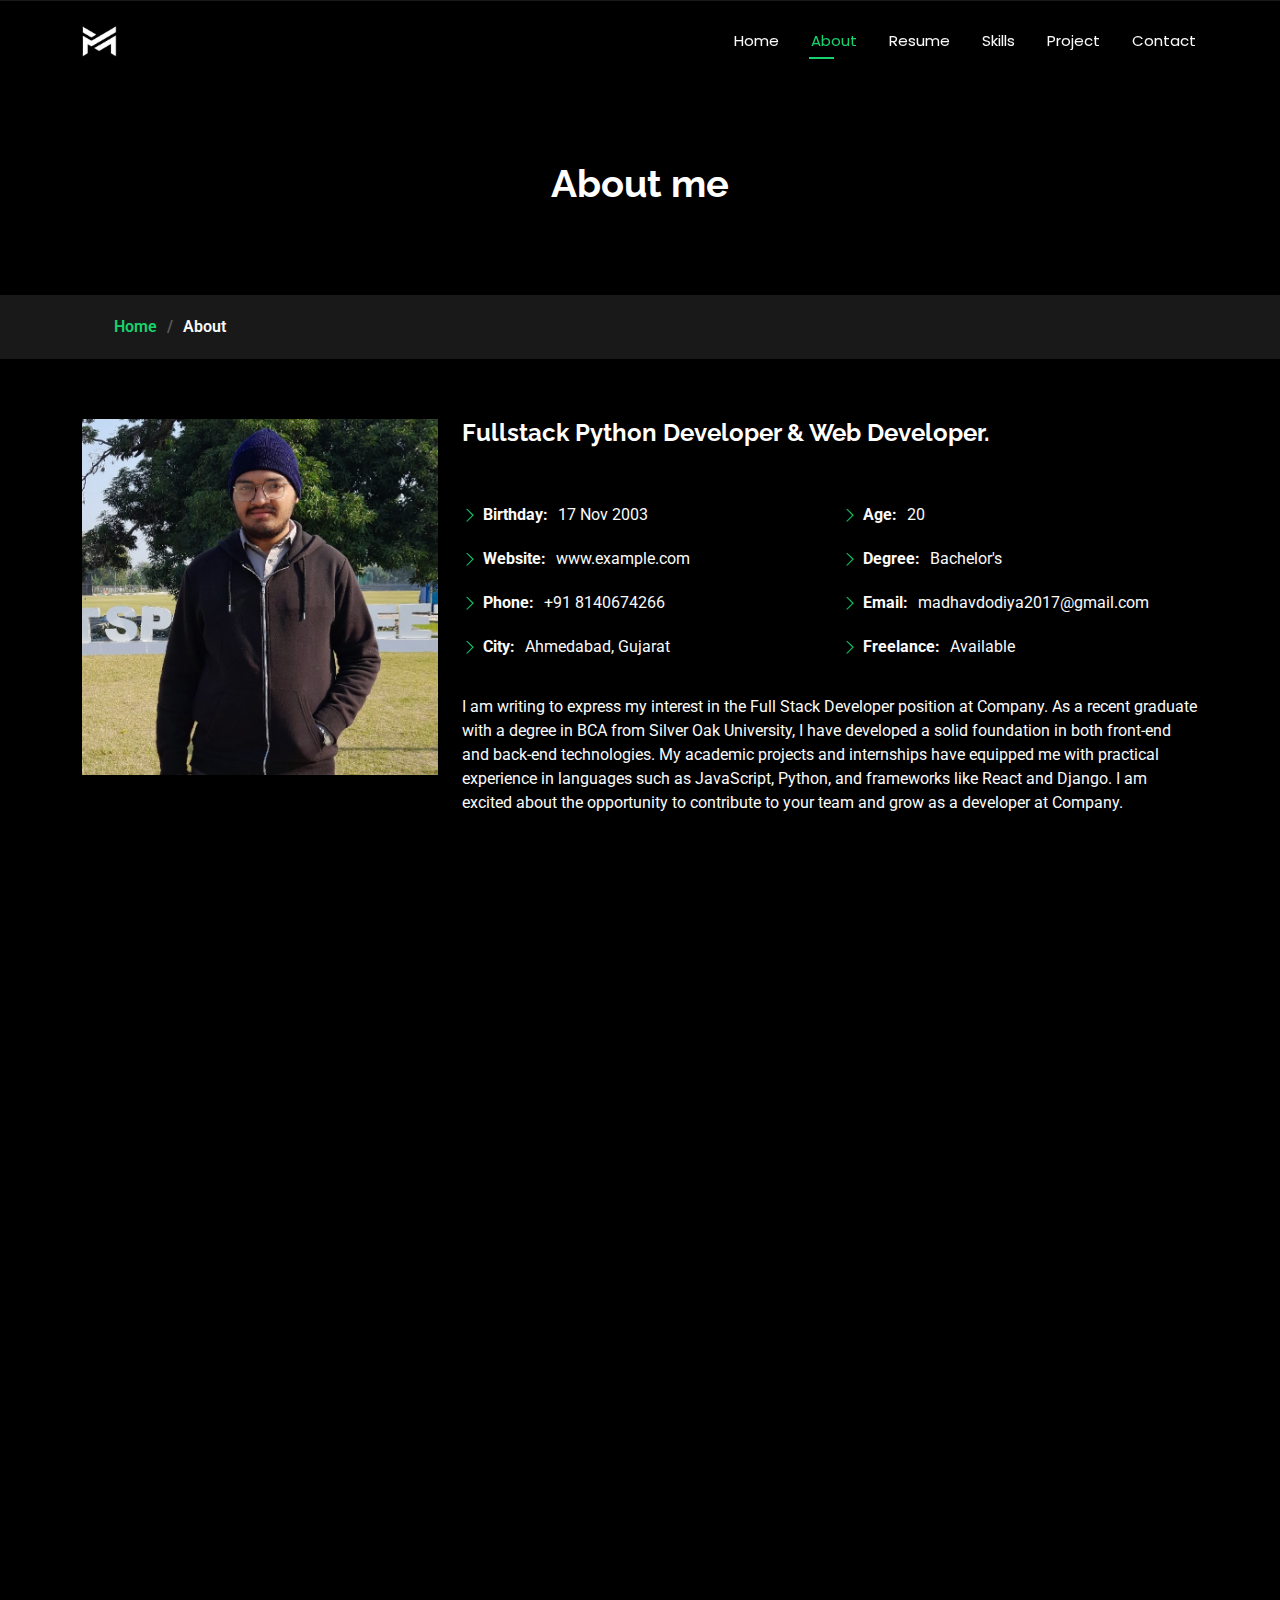
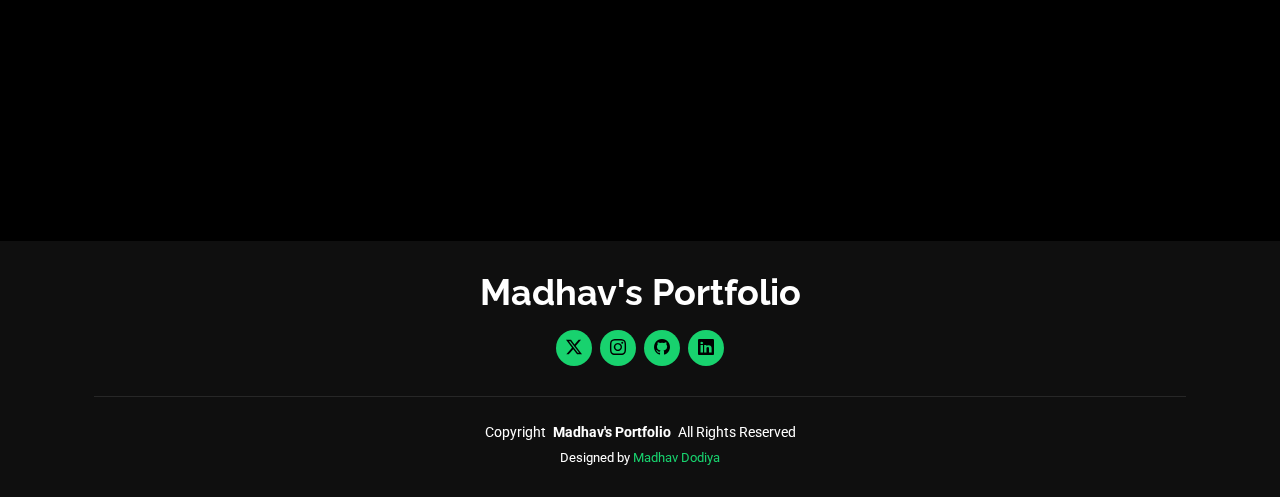
==== about.html @ 52993770 "first commit" ====
<!DOCTYPE html>
<html lang="en">

<head>
  <meta charset="utf-8">
  <meta content="width=device-width, initial-scale=1.0" name="viewport">
  <title>About</title>
  <meta name="description" content="">
  <meta name="keywords" content="">

  <!-- Favicons -->
  <link href="assets/img/favicon.png" rel="icon">
  <link href="assets/img/apple-touch-icon.png" rel="apple-touch-icon">

  <!-- Fonts -->
  <link href="https://fonts.googleapis.com" rel="preconnect">
  <link href="https://fonts.gstatic.com" rel="preconnect" crossorigin>
  <link
    href="https://fonts.googleapis.com/css2?family=Roboto:ital,wght@0,100;0,300;0,400;0,500;0,700;0,900;1,100;1,300;1,400;1,500;1,700;1,900&family=Poppins:ital,wght@0,100;0,200;0,300;0,400;0,500;0,600;0,700;0,800;0,900;1,100;1,200;1,300;1,400;1,500;1,600;1,700;1,800;1,900&family=Raleway:ital,wght@0,100;0,200;0,300;0,400;0,500;0,600;0,700;0,800;0,900;1,100;1,200;1,300;1,400;1,500;1,600;1,700;1,800;1,900&display=swap"
    rel="stylesheet">

  <!-- Vendor CSS Files -->
  <link href="assets/vendor/bootstrap/css/bootstrap.min.css" rel="stylesheet">
  <link href="assets/vendor/bootstrap-icons/bootstrap-icons.css" rel="stylesheet">
  <link href="assets/vendor/aos/aos.css" rel="stylesheet">
  <link href="assets/vendor/swiper/swiper-bundle.min.css" rel="stylesheet">
  <link href="assets/vendor/glightbox/css/glightbox.min.css" rel="stylesheet">

  <!-- Main CSS File -->
  <link href="assets/css/main.css" rel="stylesheet">

  <!-- =======================================================
  * Template Name: Personal
  * Template URL: https://bootstrapmade.com/personal-free-resume-bootstrap-template/
  * Updated: Aug 07 2024 with Bootstrap v5.3.3
  * Author: BootstrapMade.com
  * License: https://bootstrapmade.com/license/
  ======================================================== -->
</head>

<body class="about-page">

  <header id="header" class="header d-flex align-items-center fixed-top">
    <div class="container-fluid container-xl position-relative d-flex align-items-center justify-content-between">

      <a href="index.html" class="logo d-flex align-items-center">
        <!-- Uncomment the line below if you also wish to use an image logo -->
        <img src="assets/img/M.png" alt="">
        <!-- <h1 class="sitename">Madhav</h1> -->
      </a>

      <nav id="navmenu" class="navmenu">
        <ul>
          <li><a href="index.html">Home</a></li>
          <li><a href="about.html" class="active">About</a></li>
          <li><a href="resume.html">Resume</a></li>
          <li><a href="skill.html">Skills</a></li>
          <li><a href="project.html">Project</a></li>
          <li><a href="contact.html">Contact</a></li>
        </ul>
        <i class="mobile-nav-toggle d-xl-none bi bi-list"></i>
      </nav>

    </div>
  </header>

  <main class="main">

    <!-- Page Title -->
    <div class="page-title" data-aos="fade">
      <div class="heading">
        <div class="container">
          <div class="row d-flex justify-content-center text-center">
            <div class="col-lg-8">
              <h1>About me</h1>
              <!-- <p class="mb-0">Odio et unde deleniti. Deserunt numquam exercitationem. Officiis quo odio sint voluptas consequatur ut a odio voluptatem. Sit dolorum debitis veritatis natus dolores. Quasi ratione sint. Sit quaerat ipsum dolorem.</p> -->
            </div>
          </div>
        </div>
      </div>
      <nav class="breadcrumbs">
        <div class="container">
          <ol>
            <li><a href="index.html">Home</a></li>
            <li class="current">About</li>
          </ol>
        </div>
      </nav>
    </div><!-- End Page Title -->

    <!-- About Section -->
    <section id="about" class="about section">

      <div class="container" data-aos="fade-up" data-aos-delay="100">

        <div class="row gy-4 justify-content-center">
          <div class="col-lg-4">
            <img src="assets/img/pro pic 3.jpg" class="img-fluid" alt="">
          </div>
          <div class="col-lg-8 content">
            <h2>Fullstack Python Developer &amp; Web Developer.</h2>
            <p class="fst-italic py-3">
            </p>
            <div class="row">
              <div class="col-lg-6">
                <ul>
                  <li><i class="bi bi-chevron-right"></i> <strong>Birthday:</strong> <span>17 Nov 2003</span></li>
                  <li><i class="bi bi-chevron-right"></i> <strong>Website:</strong> <span>www.example.com</span></li>
                  <li><i class="bi bi-chevron-right"></i> <strong>Phone:</strong> <span>+91 8140674266</span></li>
                  <li><i class="bi bi-chevron-right"></i> <strong>City:</strong> <span>Ahmedabad, Gujarat</span></li>
                </ul>
              </div>
              <div class="col-lg-6">
                <ul>
                  <li><i class="bi bi-chevron-right"></i> <strong>Age:</strong> <span>20</span></li>
                  <li><i class="bi bi-chevron-right"></i> <strong>Degree:</strong> <span>Bachelor's</span></li>
                  <li><i class="bi bi-chevron-right"></i> <strong>Email:</strong>
                    <span>madhavdodiya2017@gmail.com</span>
                  </li>
                  <li><i class="bi bi-chevron-right"></i> <strong>Freelance:</strong> <span>Available</span></li>
                </ul>
              </div>
            </div>
            <p class="py-3">
              I am writing to express my interest in the Full Stack Developer position at Company. As a recent graduate
              with a degree in BCA from Silver Oak University, I have developed a solid foundation in both front-end and
              back-end technologies. My academic projects and internships have equipped me with practical experience in
              languages such as JavaScript, Python, and frameworks like React and Django. I am excited about the
              opportunity to contribute to your team and grow as a developer at Company.
            </p>
          </div>
        </div>

      </div>

    </section><!-- /About Section -->

    <!-- Stats Section -->
    <!-- <section id="stats" class="stats section">

      <div class="container" data-aos="fade-up" data-aos-delay="100">

        <div class="row gy-4">

          <div class="col-lg-3 col-md-6 d-flex flex-column align-items-center">
            <i class="bi bi-emoji-smile"></i>
            <div class="stats-item">
              <span data-purecounter-start="0" data-purecounter-end="232" data-purecounter-duration="1" class="purecounter"></span>
              <p>Happy Clients</p>
            </div>
          </div>End Stats Item

          <div class="col-lg-3 col-md-6 d-flex flex-column align-items-center">
            <i class="bi bi-journal-richtext"></i>
            <div class="stats-item">
              <span data-purecounter-start="0" data-purecounter-end="521" data-purecounter-duration="1" class="purecounter"></span>
              <p>Projects</p>
            </div>
          </div><!-- End Stats Item -->

    <!-- <div class="col-lg-3 col-md-6 d-flex flex-column align-items-center">
            <i class="bi bi-headset"></i>
            <div class="stats-item">
              <span data-purecounter-start="0" data-purecounter-end="1463" data-purecounter-duration="1" class="purecounter"></span>
              <p>Hours Of Support</p>
            </div>
          </div> End Stats Item -->

    <!-- <div class="col-lg-3 col-md-6 d-flex flex-column align-items-center">
            <i class="bi bi-people"></i>
            <div class="stats-item">
              <span data-purecounter-start="0" data-purecounter-end="15" data-purecounter-duration="1" class="purecounter"></span>
              <p>Hard Workers</p>
            </div>
          </div> End Stats Item -->

    <!-- </div>

      </div>

    </section>  -->
    <!-- /Stats Section -->

    <!-- Skills Section -->
    <section id="skills" class="skills section">

      <!-- Section Title -->
      <div class="container section-title" data-aos="fade-up">
        <h2>Skills</h2>
        <div><span>My</span> <span class="description-title">Skills</span></div>
      </div><!-- End Section Title -->

      <div class="container" data-aos="fade-up" data-aos-delay="100">

        <div class="row skills-content skills-animation">

          <div class="col-lg-6">

            <div class="progress">
              <span class="skill"><span>HTML</span> <i class="val">100%</i></span>
              <div class="progress-bar-wrap">
                <div class="progress-bar" role="progressbar" aria-valuenow="100" aria-valuemin="0" aria-valuemax="100">
                </div>
              </div>
            </div><!-- End Skills Item -->

            <div class="progress">
              <span class="skill"><span>CSS</span> <i class="val">90%</i></span>
              <div class="progress-bar-wrap">
                <div class="progress-bar" role="progressbar" aria-valuenow="90" aria-valuemin="0" aria-valuemax="100">
                </div>
              </div>
            </div><!-- End Skills Item -->

            <div class="progress">
              <span class="skill"><span>JavaScript</span> <i class="val">65%</i></span>
              <div class="progress-bar-wrap">
                <div class="progress-bar" role="progressbar" aria-valuenow="65" aria-valuemin="0" aria-valuemax="100">
                </div>
              </div>
            </div><!-- End Skills Item -->

            <div class="progress">
              <span class="skill"><span>jQuery</span> <i class="val">75%</i></span>
              <div class="progress-bar-wrap">
                <div class="progress-bar" role="progressbar" aria-valuenow="75" aria-valuemin="0" aria-valuemax="100">
                </div>
              </div>
            </div><!-- End Skills Item -->

            <div class="progress">
              <span class="skill"><span>React Js</span> <i class="val">70%</i></span>
              <div class="progress-bar-wrap">
                <div class="progress-bar" role="progressbar" aria-valuenow="70" aria-valuemin="0" aria-valuemax="100">
                </div>
              </div>
            </div><!-- End Skills Item -->

          </div>

          <div class="col-lg-6">

            <div class="progress">
              <span class="skill"><span>C/C++</span> <i class="val">80%</i></span>
              <div class="progress-bar-wrap">
                <div class="progress-bar" role="progressbar" aria-valuenow="80" aria-valuemin="0" aria-valuemax="100">
                </div>
              </div>
            </div><!-- End Skills Item -->

            <div class="progress">
              <span class="skill"><span>Python</span> <i class="val">80%</i></span>
              <div class="progress-bar-wrap">
                <div class="progress-bar" role="progressbar" aria-valuenow="80" aria-valuemin="0" aria-valuemax="100">
                </div>
              </div>
            </div><!-- End Skills Item -->

            <div class="progress">
              <span class="skill"><span>Django</span> <i class="val">90%</i></span>
              <div class="progress-bar-wrap">
                <div class="progress-bar" role="progressbar" aria-valuenow="90" aria-valuemin="0" aria-valuemax="100">
                </div>
              </div>
            </div><!-- End Skills Item -->

            <div class="progress">
              <span class="skill"><span>MySql</span> <i class="val">55%</i></span>
              <div class="progress-bar-wrap">
                <div class="progress-bar" role="progressbar" aria-valuenow="55" aria-valuemin="0" aria-valuemax="100">
                </div>
              </div>
            </div><!-- End Skills Item -->

            <div class="progress">
              <span class="skill"><span>Sql</span> <i class="val">50%</i></span>
              <div class="progress-bar-wrap">
                <div class="progress-bar" role="progressbar" aria-valuenow="50" aria-valuemin="0" aria-valuemax="100">
                </div>
              </div>
            </div><!-- End Skills Item -->

          </div>

        </div>

      </div>

    </section><!-- /Skills Section -->

    <!-- Interests Section -->
    <section id="interests" class="interests section">

      <!-- Section Title -->
      <div class="container section-title" data-aos="fade-up">
        <h2>Features</h2>
        <div><span>I'm</span> <span class="description-title">interested in</span></div>
      </div><!-- End Section Title -->

      <div class="container">

        <div class="row gy-4">

          <div class="col-lg-3 col-md-4" data-aos="fade-up" data-aos-delay="100">
            <div class="features-item">
              <i class="bi bi-eye" style="color: #ffbb2c;"></i>
              <h3><a href="" class="stretched-link">Machine Learning</a></h3>
            </div>
          </div><!-- End Feature Item -->

          <div class="col-lg-3 col-md-4" data-aos="fade-up" data-aos-delay="200">
            <div class="features-item">
              <i class="bi bi-infinity" style="color: #5578ff;"></i>
              <h3><a href="" class="stretched-link">Data Science</a></h3>
            </div>
          </div><!-- End Feature Item -->

          <div class="col-lg-3 col-md-4" data-aos="fade-up" data-aos-delay="300">
            <div class="features-item">
              <i class="bi bi-mortarboard" style="color: #e80368;"></i>
              <h3><a href="" class="stretched-link">Data Analyst</a></h3>
            </div>
          </div><!-- End Feature Item -->

          <div class="col-lg-3 col-md-4" data-aos="fade-up" data-aos-delay="400">
            <div class="features-item">
              <i class="bi bi-nut" style="color: #e361ff;"></i>
              <h3><a href="" class="stretched-link">AI/ML</a></h3>
            </div>
          </div><!-- End Feature Item -->

          <div class="col-lg-3 col-md-4" data-aos="fade-up" data-aos-delay="500">
            <div class="features-item">
              <i class="bi bi-shuffle" style="color: #47aeff;"></i>
              <h3><a href="" class="stretched-link">Backend</a></h3>
            </div>
          </div><!-- End Feature Item -->

          <div class="col-lg-3 col-md-4" data-aos="fade-up" data-aos-delay="600">
            <div class="features-item">
              <i class="bi bi-star" style="color: #ffa76e;"></i>
              <h3><a href="" class="stretched-link">Android Development</a></h3>
            </div>
          </div><!-- End Feature Item -->

          <div class="col-lg-3 col-md-4" data-aos="fade-up" data-aos-delay="900">
            <div class="features-item">
              <i class="bi bi-command" style="color: #b2904f;"></i>
              <h3><a href="" class="stretched-link">Blockchain</a></h3>
            </div>
          </div><!-- End Feature Item -->

          <div class="col-lg-3 col-md-4" data-aos="fade-up" data-aos-delay="1000">
            <div class="features-item">
              <i class="bi bi-dribbble" style="color: #b20969;"></i>
              <h3><a href="" class="stretched-link">AWS</a></h3>
            </div>
          </div><!-- End Feature Item -->

        </div>

      </div>

  </main>

  <footer id="footer" class="footer dark-background">
    <div class="container">
      <h3 class="sitename">Madhav's Portfolio</h3>
      <!-- <p>Et aut eum quis fuga eos sunt ipsa nihil. Labore corporis magni eligendi fuga maxime saepe commodi placeat.</p> -->
      <div class="social-links d-flex justify-content-center">
        <a href="https://x.com/MadhavDodiya3" target="_blank"><i class="bi bi-twitter-x"></i></a>
        <a href="https://www.instagram.com/madhav_dodiya_/" target="_blank"><i class="bi bi-instagram"></i></a>
        <a href="https://github.com/MadhavDodiya" target="_blank"><i class="bi bi-github"></i></a>
        <a href="https://www.linkedin.com/in/madhav-dodiya-510809233/" target="_blank"><i
            class="bi bi-linkedin"></i></a>
      </div>
      <div class="container">
        <div class="copyright">
          <span>Copyright</span> <strong class="px-1 sitename">Madhav's Portfolio</strong> <span>All Rights
            Reserved</span>
        </div>
        <div class="credits">
          <!-- All the links in the footer should remain intact. -->
          <!-- You can delete the links only if you've purchased the pro version. -->
          <!-- Licensing information: https://bootstrapmade.com/license/ -->
          <!-- Purchase the pro version with working PHP/AJAX contact form: [buy-url] -->
          Designed by <a href="">Madhav Dodiya</a>
        </div>
      </div>
    </div>
  </footer>

  <!-- Scroll Top -->
  <a href="#" id="scroll-top" class="scroll-top d-flex align-items-center justify-content-center"><i
      class="bi bi-arrow-up-short"></i></a>

  <!-- Preloader -->
  <div id="preloader"></div>

  <!-- Vendor JS Files -->
  <script src="assets/vendor/bootstrap/js/bootstrap.bundle.min.js"></script>
  <script src="assets/vendor/php-email-form/validate.js"></script>
  <script src="assets/vendor/aos/aos.js"></script>
  <script src="assets/vendor/typed.js/typed.umd.js"></script>
  <script src="assets/vendor/purecounter/purecounter_vanilla.js"></script>
  <script src="assets/vendor/waypoints/noframework.waypoints.js"></script>
  <script src="assets/vendor/swiper/swiper-bundle.min.js"></script>
  <script src="assets/vendor/glightbox/js/glightbox.min.js"></script>
  <script src="assets/vendor/imagesloaded/imagesloaded.pkgd.min.js"></script>
  <script src="assets/vendor/isotope-layout/isotope.pkgd.min.js"></script>

  <!-- Main JS File -->
  <script src="assets/js/main.js"></script>

</body>

</html>
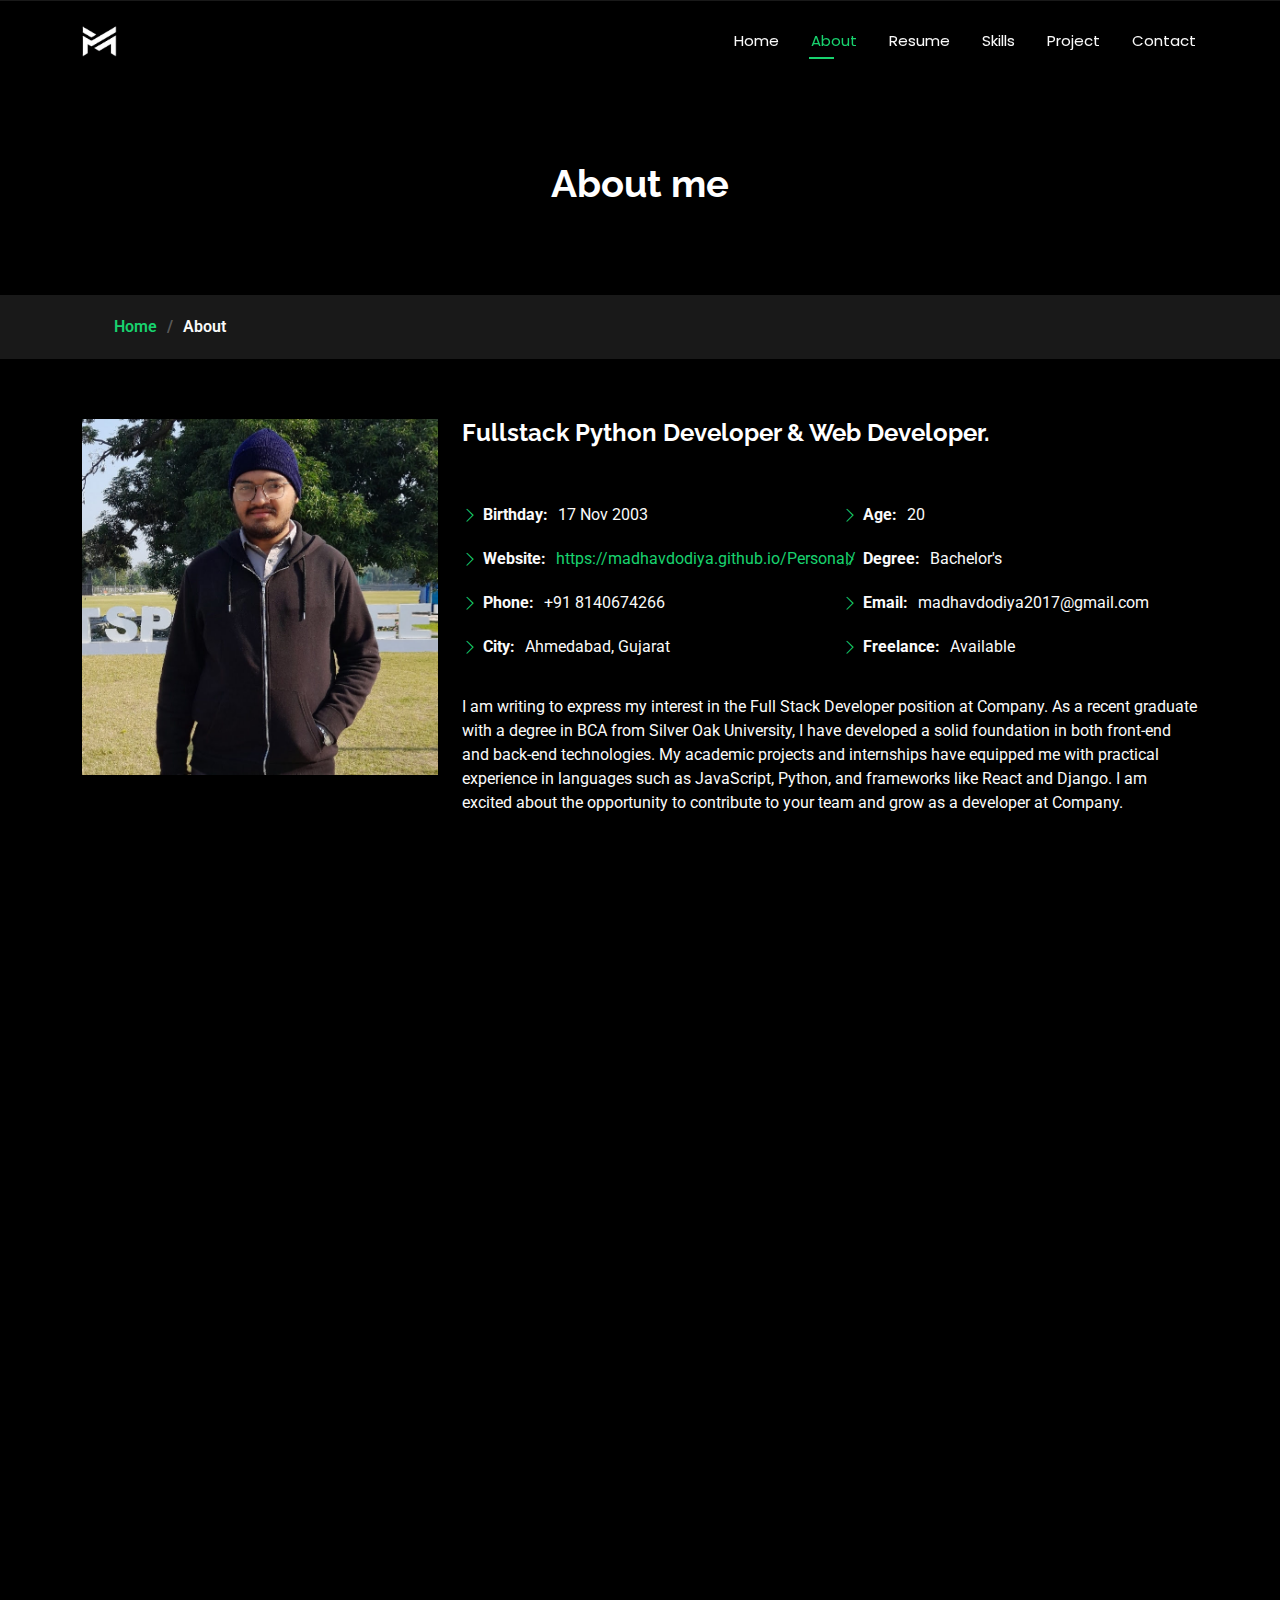
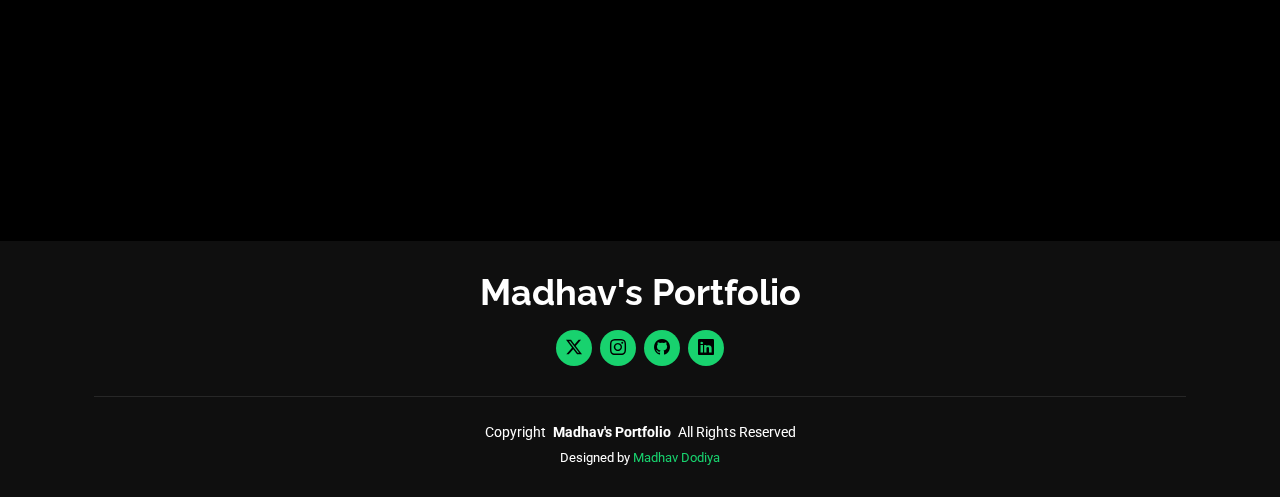
==== commit f0ca1e00: "at home" ====
--- a/about.html
+++ b/about.html
@@ -105,7 +105,7 @@
               <div class="col-lg-6">
                 <ul>
                   <li><i class="bi bi-chevron-right"></i> <strong>Birthday:</strong> <span>17 Nov 2003</span></li>
-                  <li><i class="bi bi-chevron-right"></i> <strong>Website:</strong> <span>www.example.com</span></li>
+                  <li><i class="bi bi-chevron-right"></i> <strong>Website:</strong> <a href="https://madhavdodiya.github.io/Personal/">https://madhavdodiya.github.io/Personal/</a></li>
                   <li><i class="bi bi-chevron-right"></i> <strong>Phone:</strong> <span>+91 8140674266</span></li>
                   <li><i class="bi bi-chevron-right"></i> <strong>City:</strong> <span>Ahmedabad, Gujarat</span></li>
                 </ul>
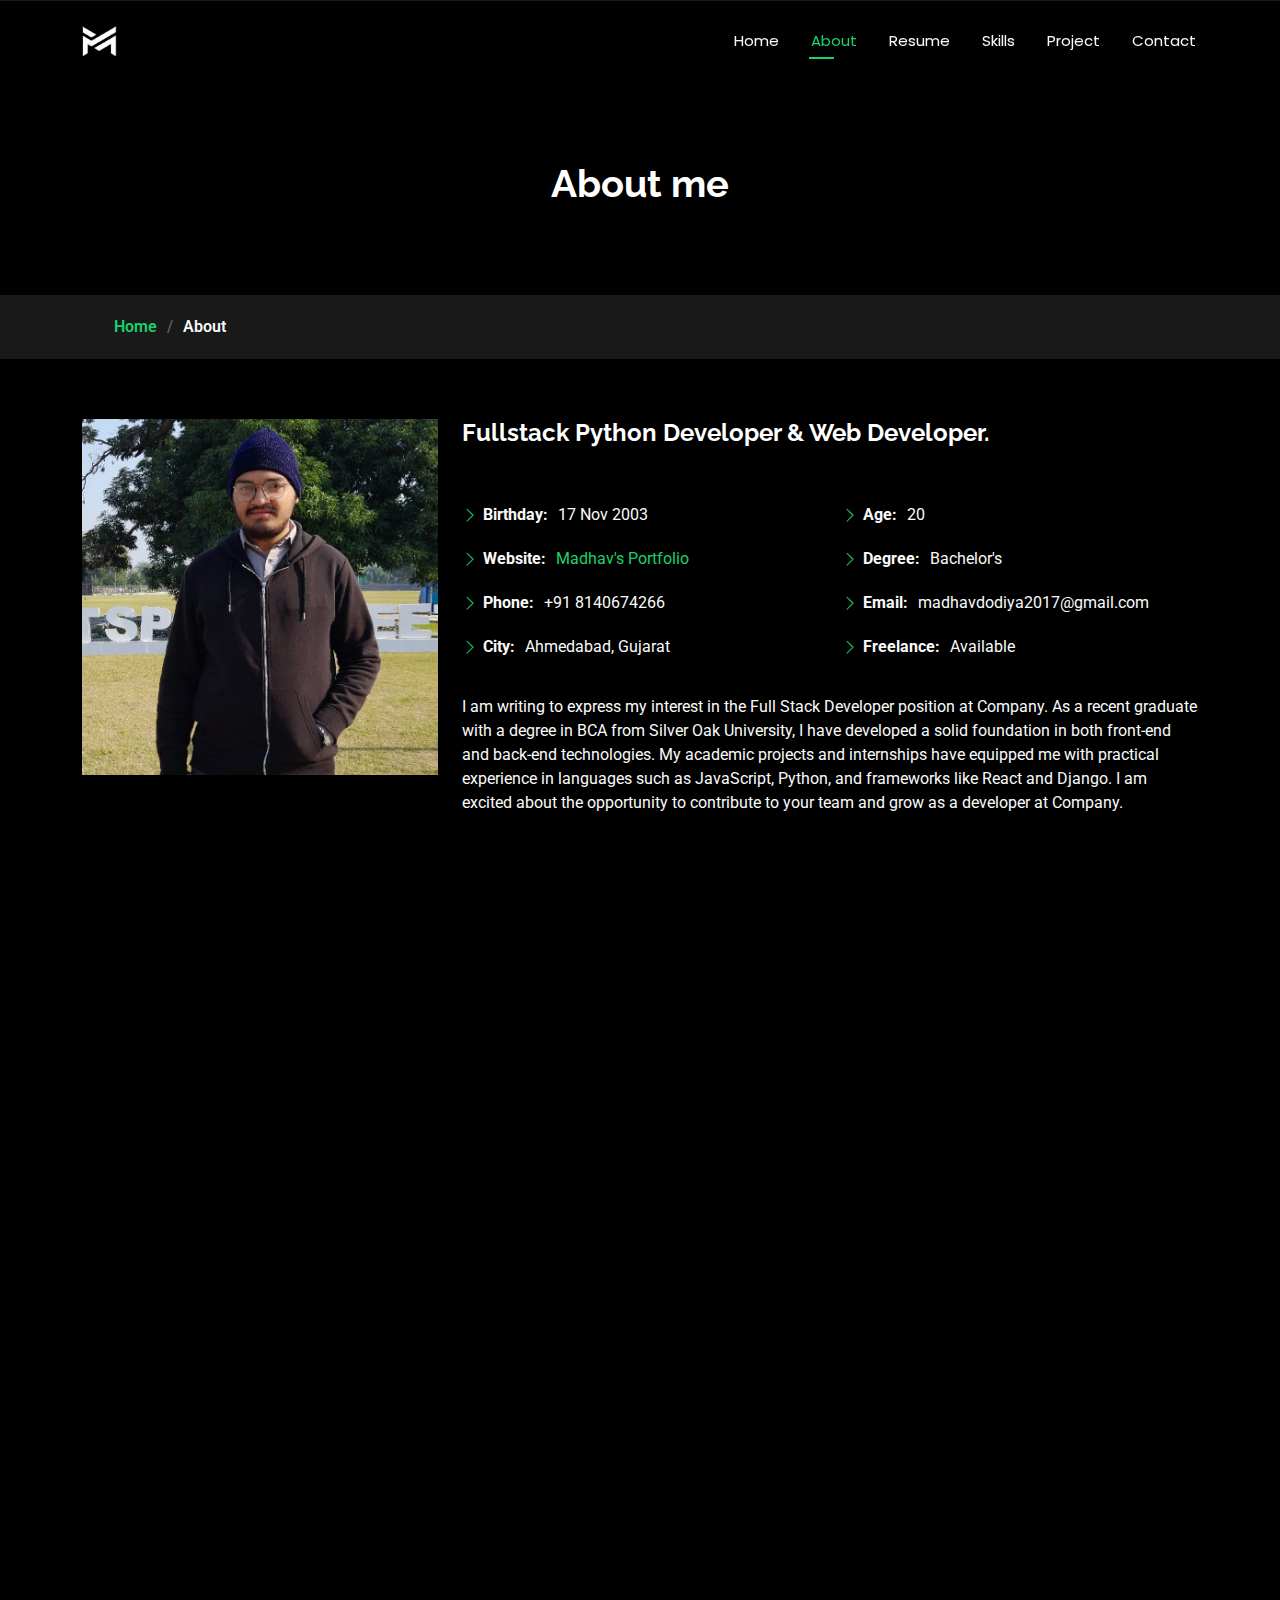
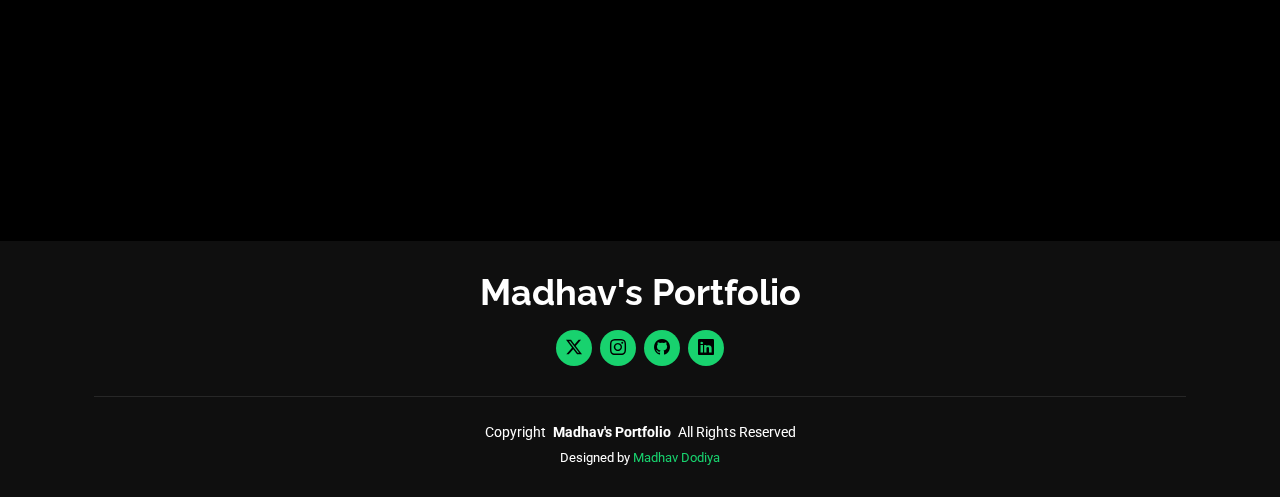
==== commit b310684e: "at home" ====
--- a/about.html
+++ b/about.html
@@ -28,14 +28,8 @@
 
   <!-- Main CSS File -->
   <link href="assets/css/main.css" rel="stylesheet">
-
-  <!-- =======================================================
-  * Template Name: Personal
-  * Template URL: https://bootstrapmade.com/personal-free-resume-bootstrap-template/
-  * Updated: Aug 07 2024 with Bootstrap v5.3.3
-  * Author: BootstrapMade.com
-  * License: https://bootstrapmade.com/license/
-  ======================================================== -->
+  <style>
+  </style>
 </head>
 
 <body class="about-page">
@@ -105,7 +99,8 @@
               <div class="col-lg-6">
                 <ul>
                   <li><i class="bi bi-chevron-right"></i> <strong>Birthday:</strong> <span>17 Nov 2003</span></li>
-                  <li><i class="bi bi-chevron-right"></i> <strong>Website:</strong> <a href="https://madhavdodiya.github.io/Personal/">https://madhavdodiya.github.io/Personal/</a></li>
+                  <li><i class="bi bi-chevron-right"></i> <strong>Website:</strong> <a
+                      href="https://madhavdodiya.github.io/Personal/">Madhav's Portfolio</a></li>
                   <li><i class="bi bi-chevron-right"></i> <strong>Phone:</strong> <span>+91 8140674266</span></li>
                   <li><i class="bi bi-chevron-right"></i> <strong>City:</strong> <span>Ahmedabad, Gujarat</span></li>
                 </ul>
